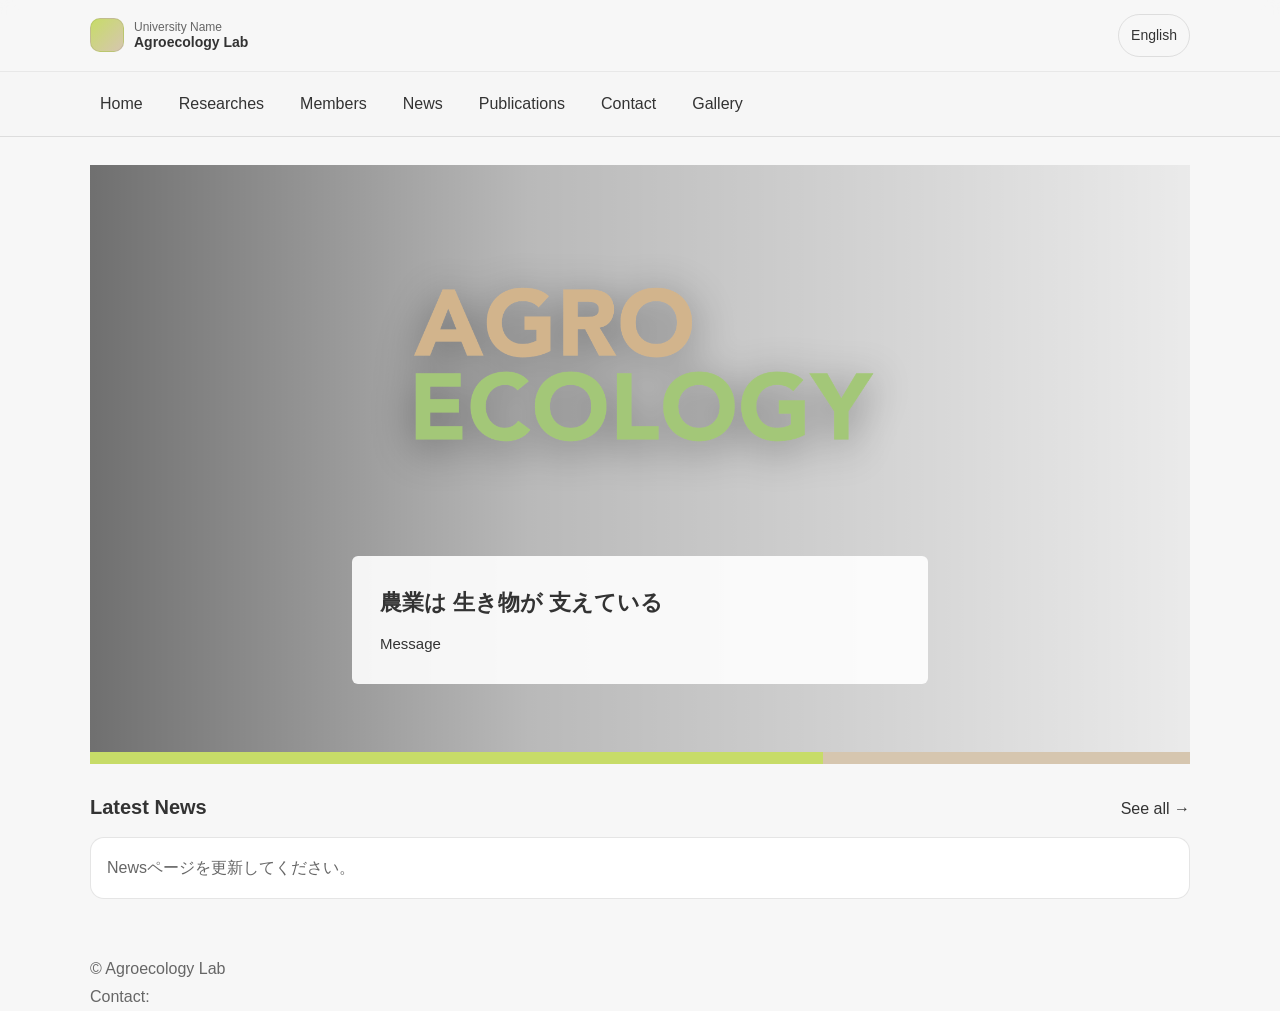
==== index.html @ 6c09c19d "Bump css version" ====
<!doctype html>
<html lang="ja">
<head>
  <meta charset="utf-8" />
  <meta name="viewport" content="width=device-width, initial-scale=1" />
  <title>Agroecology Lab</title>
  <meta name="description" content="Research lab website." />
  <link rel="stylesheet" href="./assets/css/style.css?v=2" />
</head>
<body>

  <header class="site-header">
    <div class="container header__row">
      <a class="brand" href="./">
        <span class="brand__logo" aria-hidden="true"></span>
        <span class="brand__text">
          <span class="brand__univ">University Name</span>
          <span class="brand__lab">Agroecology Lab</span>
        </span>
      </a>
      <div style="display:flex;gap:10px;align-items:center;">
        <a class="btn btn--ghost" href="./en/">English</a>
        <button class="nav-toggle" aria-label="Open menu" aria-expanded="false">☰</button>
      </div>
    </div>

    <nav class="site-nav" aria-label="Primary navigation">
      <div class="container">
        <ul class="nav-list">
          <li><a href="./">Home</a></li>
          <li><a href="./researches/">Researches</a></li>
          <li><a href="./members/">Members</a></li>
          <li><a href="./news/">News</a></li>
          <li><a href="./publications/">Publications</a></li>
          <li><a href="./contact/">Contact</a></li>
          <li><a href="./gallery/">Gallery</a></li>
        </ul>
      </div>
    </nav>
  </header>

  <main class="container">

<section class="hero">

  <div class="hero__img"></div>
  <div class="hero__overlay"></div>

  <div class="hero__content">
<img src="./assets/img/labname.png"
     alt="Agroecology Lab"
     class="hero__logo">

    <div class="hero__panel">
      <h2>農業は 生き物が 支えている</h2>
      <p>
        Message
      </p>
    </div>
  </div>

  <div class="hero__bars">
    <div class="hero__bar1"></div>
    <div class="hero__bar2"></div>
  </div>

</section>

    <section style="margin-top:26px;">
      <div style="display:flex;justify-content:space-between;align-items:baseline;gap:12px;margin-bottom:12px;">
        <h2 style="margin:0;font-size:20px;">Latest News</h2>
        <a href="./news/">See all →</a>
      </div>

      <div class="card">
        <p class="muted" style="margin:0;">
          Newsページを更新してください。
        </p>
      </div>
    </section>

  </main>

  <footer class="site-footer">
    <div class="container footer__row">
      <div class="muted">© <span id="y"></span> Agroecology Lab</div>
      <div class="muted">
        Contact: 
        <span class="js-email" data-user="YOURNAME" data-domain="example" data-tld="ac.jp"></span>
      </div>
    </div>
  </footer>

  <script src="./assets/js/main.js" defer></script>
</body>
</html>
---- assets/css/style.css ----
:root{
  --accent:#c7dc68; --accent2:#d6c6af; --bg:#f7f7f7;
  --text:#333333; --muted:#666666; --card:#ffffff;
  --border:rgba(0,0,0,.10); --maxw:1100px;
}
*{box-sizing:border-box} html,body{margin:0;padding:0}
body{background:var(--bg);color:var(--text);font-family:-apple-system,BlinkMacSystemFont,"Segoe UI",Roboto,"Hiragino Sans","Noto Sans JP",Arial,sans-serif;line-height:1.75}
a{color:inherit;text-decoration:none} a:hover{color:var(--accent)}
.container{width:min(var(--maxw),calc(100% - 32px));margin:0 auto}
.muted{color:var(--muted)}

.site-header{position:sticky;top:0;z-index:50;background:rgba(247,247,247,.9);backdrop-filter:blur(8px);border-bottom:1px solid var(--border)}
.header__row{display:flex;align-items:center;justify-content:space-between;padding:14px 0;gap:12px}
.brand{display:flex;align-items:center;gap:10px}
.brand__logo{width:34px;height:34px;border-radius:10px;background:linear-gradient(135deg,var(--accent),var(--accent2));border:1px solid rgba(0,0,0,.08)}
.brand__text{display:flex;flex-direction:column;line-height:1.2}
.brand__univ{font-size:12px;color:var(--muted)}
.brand__lab{font-weight:700;font-size:14px}

.btn{display:inline-flex;align-items:center;justify-content:center;padding:8px 12px;border-radius:999px;border:1px solid var(--border);background:var(--card);font-size:14px}
.btn--ghost{background:transparent}
.nav-toggle{display:none;border:1px solid var(--border);background:var(--card);border-radius:10px;padding:8px 10px;font-size:16px}
.site-nav{border-top:1px solid rgba(0,0,0,.06);background:rgba(247,247,247,.92)}
.site-nav.is-open{display:block}
.nav-list{list-style:none;display:flex;gap:16px;padding:10px 0;margin:0;overflow-x:auto}
.nav-list a{display:inline-block;padding:8px 10px;border-radius:10px}
.nav-list a:hover{background:rgba(199,220,104,.22)}
main.container{padding:28px 0 56px}

.hero{border-radius:18px;overflow:hidden;border:1px solid var(--border);position:relative;min-height:240px}
.hero__img{position:absolute;inset:0;background-size:cover;background-position:center}
.hero__overlay{position:absolute;inset:0;background:linear-gradient(90deg,rgba(0,0,0,.55),rgba(0,0,0,.10))}
.hero__content{position:relative;padding:28px;color:#fff;max-width:720px}
.hero__title{font-size:34px;line-height:1.2;margin:0 0 10px}
.hero__lead{margin:0;color:rgba(255,255,255,.92)}

.card{background:var(--card);border:1px solid var(--border);border-radius:14px;padding:16px}
.section{margin-top:26px}
.section__title{display:flex;align-items:baseline;justify-content:space-between;gap:12px;margin:0 0 12px}
.section__title h2{margin:0;font-size:20px}

.page__header{margin-bottom:14px;border-left:6px solid var(--accent2);padding-left:12px}
.page__title{margin:0;font-size:26px}

@media (max-width:640px){
  .nav-toggle{display:inline-flex}
  .site-nav{display:none}
  .site-nav.is-open{display:block}
  .nav-list{flex-wrap:wrap;overflow:visible}
  .hero__title{font-size:28px}
  .hero__content{padding:18px}
}

/* ===== Poster-style Hero ===== */

.hero {
  position: relative;
  min-height: 480px;
  border-radius: 0;
  border: none;
  overflow: hidden;
  display: flex;
  align-items: center;
}

.hero__img {
  position: absolute;
  inset: 0;
  background-image: url('./assets/img/background.png');
  background-size: cover;
  background-position: center;
  filter: brightness(0.65);
}

.hero__overlay {
  position: absolute;
  inset: 0;
  background: linear-gradient(
    90deg,
    rgba(0,0,0,0.55) 0%,
    rgba(0,0,0,0.25) 40%,
    rgba(0,0,0,0.05) 100%
  );
}

.hero__content {
  position: relative;
  max-width: 1100px;
  margin: 0 auto;
  padding: 80px 24px;
  color: #ffffff;
}

.hero__title-large {
  font-size: clamp(48px, 8vw, 110px);
  font-weight: 800;
  line-height: 0.9;
  margin: 0;
  letter-spacing: 2px;
}

.hero__agro {
  color: #d6c6af;
}

.hero__ecology {
  color: #c7dc68;
}

.hero__panel {
  margin-top: 30px;
  background: rgba(255,255,255,0.9);
  color: #333;
  padding: 28px;
  border-radius: 6px;
  max-width: 600px;
}

.hero__panel h2 {
  margin: 0 0 10px;
  font-size: 22px;
}

.hero__panel p {
  margin: 0;
  font-size: 15px;
  line-height: 1.6;
}

.hero__bars {
  position: absolute;
  bottom: 0;
  left: 0;
  right: 0;
  display: flex;
}

.hero__bar1 {
  height: 12px;
  background: #c7dc68;
  flex: 2;
}

.hero__bar2 {
  height: 12px;
  background: #d6c6af;
  flex: 1;
}

@media (max-width: 768px) {
  .hero {
    min-height: 380px;
  }
  .hero__content {
    padding: 50px 16px;
  }
}

/* Logo styling */

.hero__logo {
  width: clamp(260px, 45vw, 700px);
  height: auto;
  display: block;
  margin-bottom: 30px;
  filter: drop-shadow(0 8px 20px rgba(0,0,0,0.4));
}
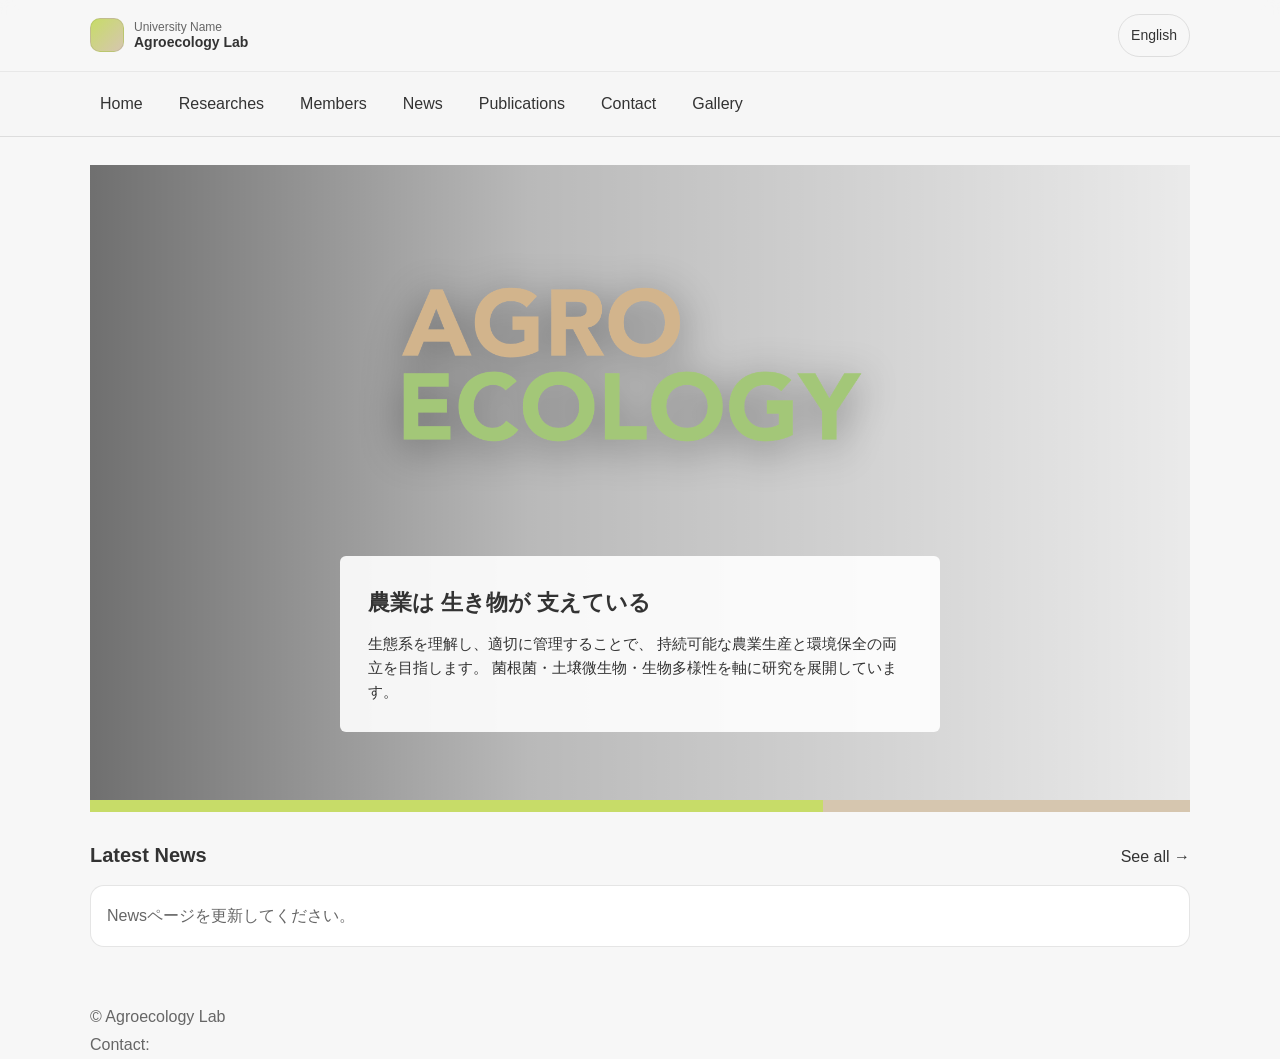
==== commit e0801ee9: "Revert "Change message" This reverts commit 189c3888eea7eb1a17b673c3c0c75e0d58c85327." ====
--- a/index.html
+++ b/index.html
@@ -5,7 +5,7 @@
   <meta name="viewport" content="width=device-width, initial-scale=1" />
   <title>Agroecology Lab</title>
   <meta name="description" content="Research lab website." />
-  <link rel="stylesheet" href="./assets/css/style.css?v=2" />
+  <link rel="stylesheet" href="./assets/css/style.css" />
 </head>
 <body>
 
@@ -54,7 +54,9 @@
     <div class="hero__panel">
       <h2>農業は 生き物が 支えている</h2>
       <p>
-        Message
+        生態系を理解し、適切に管理することで、
+        持続可能な農業生産と環境保全の両立を目指します。
+        菌根菌・土壌微生物・生物多様性を軸に研究を展開しています。
       </p>
     </div>
   </div>
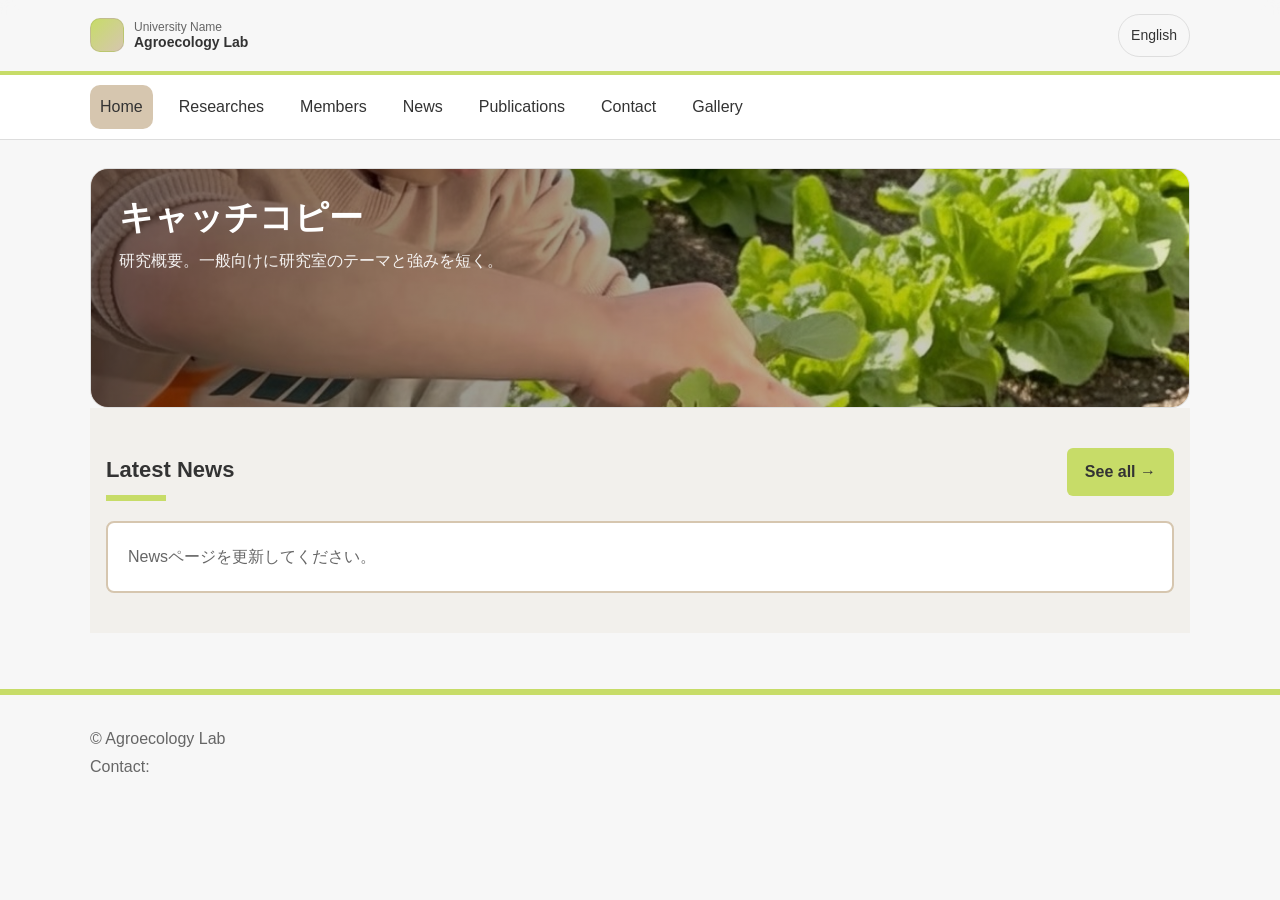
==== commit 2c7ad28f: "Apply brand classes to HTML" ====
--- a/index.html
+++ b/index.html
@@ -27,7 +27,7 @@
     <nav class="site-nav" aria-label="Primary navigation">
       <div class="container">
         <ul class="nav-list">
-          <li><a href="./">Home</a></li>
+          <li><a href="./" class="active">Home</a></li>
           <li><a href="./researches/">Researches</a></li>
           <li><a href="./members/">Members</a></li>
           <li><a href="./news/">News</a></li>
@@ -41,43 +41,27 @@
 
   <main class="container">
 
-<section class="hero">
+    <section class="hero">
+      <div class="hero__img" style="background-image:url('./assets/img/hero.jpg');"></div>
+      <div class="hero__overlay"></div>
+      <div class="hero__content">
+        <h1 class="hero__title">キャッチコピー</h1>
+        <p class="hero__lead">
+          研究概要。一般向けに研究室のテーマと強みを短く。
+        </p>
+      </div>
+    </section>
 
-  <div class="hero__img"></div>
-  <div class="hero__overlay"></div>
+    <section class="section-light">
+      <div class="container">
+        <div style="display:flex;justify-content:space-between;align-items:baseline;gap:12px;margin-bottom:12px;">
+          <h2 class="section-title" style="margin:0;">Latest News</h2>
+          <a href="./news/" class="btn-primary">See all →</a>
+        </div>
 
-  <div class="hero__content">
-<img src="./assets/img/labname.png"
-     alt="Agroecology Lab"
-     class="hero__logo">
-
-    <div class="hero__panel">
-      <h2>農業は 生き物が 支えている</h2>
-      <p>
-        生態系を理解し、適切に管理することで、
-        持続可能な農業生産と環境保全の両立を目指します。
-        菌根菌・土壌微生物・生物多様性を軸に研究を展開しています。
-      </p>
-    </div>
-  </div>
-
-  <div class="hero__bars">
-    <div class="hero__bar1"></div>
-    <div class="hero__bar2"></div>
-  </div>
-
-</section>
-
-    <section style="margin-top:26px;">
-      <div style="display:flex;justify-content:space-between;align-items:baseline;gap:12px;margin-bottom:12px;">
-        <h2 style="margin:0;font-size:20px;">Latest News</h2>
-        <a href="./news/">See all →</a>
-      </div>
-
-      <div class="card">
-        <p class="muted" style="margin:0;">
-          Newsページを更新してください。
-        </p>
+        <div class="card">
+          <p class="muted" style="margin:0;">Newsページを更新してください。</p>
+        </div>
       </div>
     </section>
 
--- a/assets/css/style.css
+++ b/assets/css/style.css
@@ -51,117 +51,88 @@
   .hero__content{padding:18px}
 }
 
-/* ===== Poster-style Hero ===== */
+/* ===== Brand Navigation ===== */
 
-.hero {
-  position: relative;
-  min-height: 480px;
-  border-radius: 0;
-  border: none;
-  overflow: hidden;
-  display: flex;
-  align-items: center;
+.site-nav {
+  border-top: 4px solid #c7dc68;
+  background: #ffffff;
 }
 
-.hero__img {
-  position: absolute;
-  inset: 0;
-  background-image: url('./assets/img/background.png');
-  background-size: cover;
-  background-position: center;
-  filter: brightness(0.65);
+.nav-list a {
+  transition: all 0.2s ease;
 }
 
-.hero__overlay {
-  position: absolute;
-  inset: 0;
-  background: linear-gradient(
-    90deg,
-    rgba(0,0,0,0.55) 0%,
-    rgba(0,0,0,0.25) 40%,
-    rgba(0,0,0,0.05) 100%
-  );
+.nav-list a:hover {
+  background: #c7dc68;
+  color: #333;
 }
 
-.hero__content {
-  position: relative;
-  max-width: 1100px;
-  margin: 0 auto;
-  padding: 80px 24px;
-  color: #ffffff;
+.nav-list a.active {
+  background: #d6c6af;
 }
 
-.hero__title-large {
-  font-size: clamp(48px, 8vw, 110px);
-  font-weight: 800;
-  line-height: 0.9;
-  margin: 0;
-  letter-spacing: 2px;
+/* ===== Section Accent ===== */
+
+.section-title {
+  position: relative;
+  font-size: 22px;
+  margin-bottom: 18px;
+  padding-bottom: 8px;
 }
 
-.hero__agro {
-  color: #d6c6af;
+.section-title::after {
+  content: "";
+  display: block;
+  width: 60px;
+  height: 6px;
+  background: #c7dc68;
+  margin-top: 6px;
 }
 
-.hero__ecology {
-  color: #c7dc68;
+/* ===== Brand Buttons ===== */
+
+.btn-primary {
+  background: #c7dc68;
+  color: #333;
+  border: none;
+  padding: 10px 18px;
+  border-radius: 6px;
+  font-weight: 600;
 }
 
-.hero__panel {
-  margin-top: 30px;
-  background: rgba(255,255,255,0.9);
-  color: #333;
-  padding: 28px;
-  border-radius: 6px;
-  max-width: 600px;
+.btn-primary:hover {
+  background: #b6c957;
 }
 
-.hero__panel h2 {
-  margin: 0 0 10px;
-  font-size: 22px;
+.btn-secondary {
+  background: #d6c6af;
+  color: #333;
+  border: none;
+  padding: 10px 18px;
+  border-radius: 6px;
 }
 
-.hero__panel p {
-  margin: 0;
-  font-size: 15px;
-  line-height: 1.6;
+.card {
+  background: #ffffff;
+  border: 2px solid #d6c6af;
+  border-radius: 8px;
+  padding: 20px;
+  transition: 0.2s;
 }
 
-.hero__bars {
-  position: absolute;
-  bottom: 0;
-  left: 0;
-  right: 0;
-  display: flex;
+.card:hover {
+  border-color: #c7dc68;
+  transform: translateY(-3px);
 }
 
-.hero__bar1 {
-  height: 12px;
-  background: #c7dc68;
-  flex: 2;
+.site-footer {
+  border-top: 6px solid #c7dc68;
+  background: #f7f7f7;
+  padding: 30px 0;
 }
 
-.hero__bar2 {
-  height: 12px;
-  background: #d6c6af;
-  flex: 1;
+.section-light {
+  background: rgba(214,198,175,0.15);
+  padding: 40px 0;
 }
 
-@media (max-width: 768px) {
-  .hero {
-    min-height: 380px;
-  }
-  .hero__content {
-    padding: 50px 16px;
-  }
-}
-
-/* Logo styling */
-
-.hero__logo {
-  width: clamp(260px, 45vw, 700px);
-  height: auto;
-  display: block;
-  margin-bottom: 30px;
-  filter: drop-shadow(0 8px 20px rgba(0,0,0,0.4));
-}
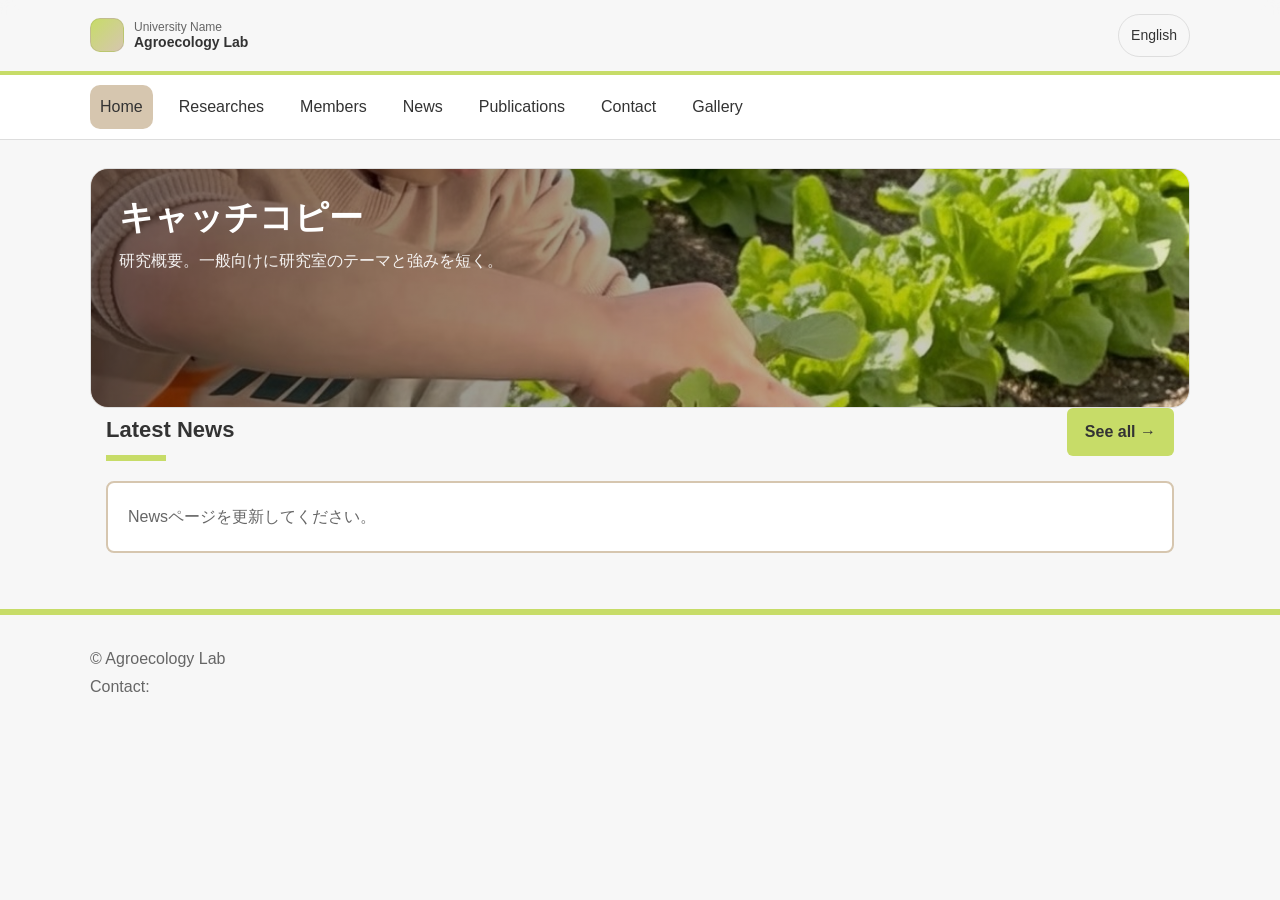
==== commit 11ca8ca2: "Set active tab beige + remove news background" ====
--- a/index.html
+++ b/index.html
@@ -52,7 +52,7 @@
       </div>
     </section>
 
-    <section class="section-light">
+    <section>
       <div class="container">
         <div style="display:flex;justify-content:space-between;align-items:baseline;gap:12px;margin-bottom:12px;">
           <h2 class="section-title" style="margin:0;">Latest News</h2>
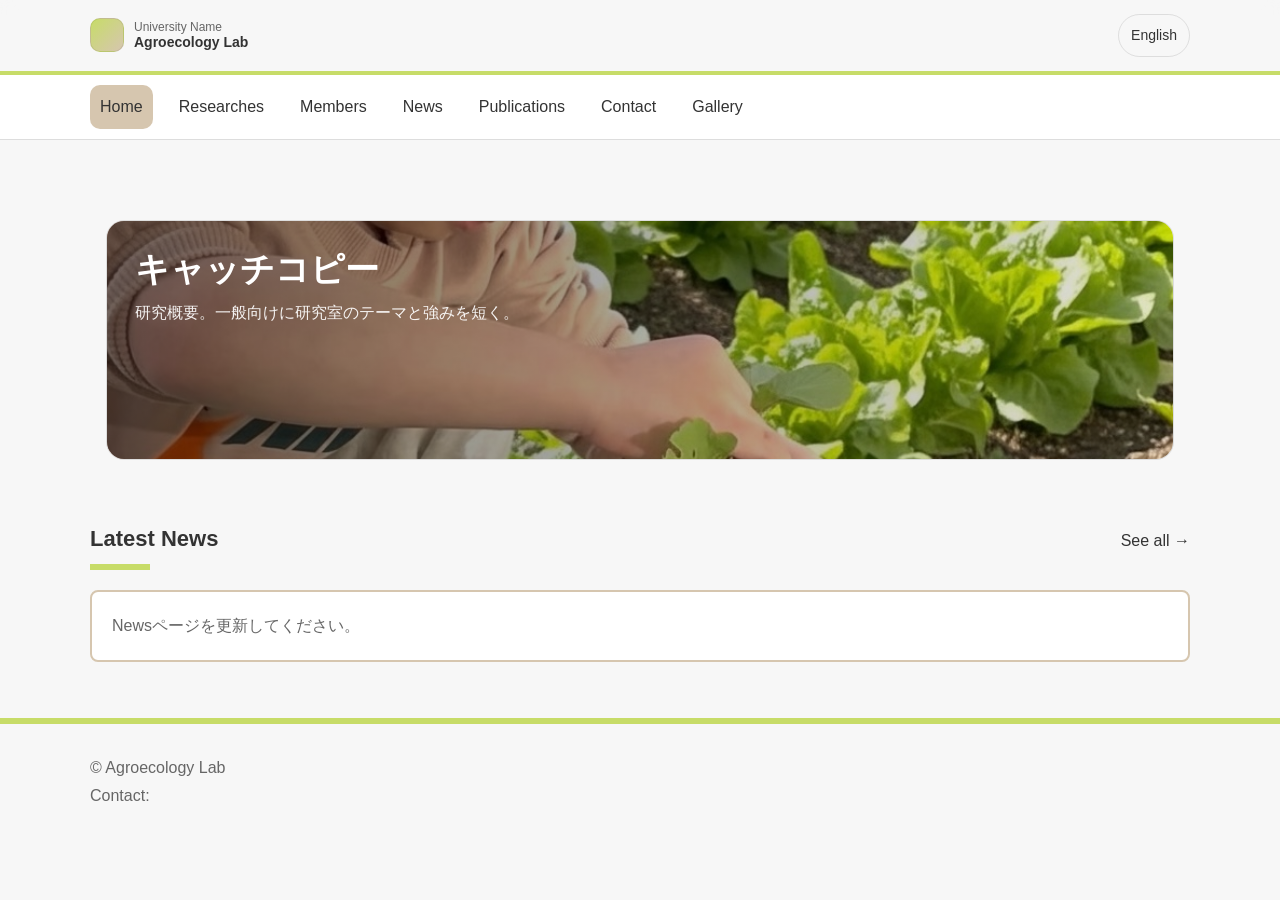
==== commit ce48f164: "Fix home layout: remove nested containers" ====
--- a/index.html
+++ b/index.html
@@ -38,34 +38,31 @@
       </div>
     </nav>
   </header>
+<main class="container">
 
-  <main class="container">
+  <section class="hero">
+    <div class="hero__img" style="background-image:url('./assets/img/hero.jpg');"></div>
+    <div class="hero__overlay"></div>
+    <div class="hero__content">
+      <h1 class="hero__title">キャッチコピー</h1>
+      <p class="hero__lead">
+         研究概要。一般向けに研究室のテーマと強みを短く。
+      </p>
+    </div>
+   </section>
 
-    <section class="hero">
-      <div class="hero__img" style="background-image:url('./assets/img/hero.jpg');"></div>
-      <div class="hero__overlay"></div>
-      <div class="hero__content">
-        <h1 class="hero__title">キャッチコピー</h1>
-        <p class="hero__lead">
-          研究概要。一般向けに研究室のテーマと強みを短く。
-        </p>
-      </div>
-    </section>
+  <section>
+    <div style="display:flex;justify-content:space-between;align-items:baseline;gap:12px;margin-bottom:12px;">
+      <h2 class="section-title" style="margin:0;">Latest News</h2>
+      <a href="./news/">See all →</a>
+    </div>
 
-    <section>
-      <div class="container">
-        <div style="display:flex;justify-content:space-between;align-items:baseline;gap:12px;margin-bottom:12px;">
-          <h2 class="section-title" style="margin:0;">Latest News</h2>
-          <a href="./news/" class="btn-primary">See all →</a>
-        </div>
+    <div class="card">
+      <p class="muted" style="margin:0;">Newsページを更新してください。</p>
+    </div>
+  </section>
 
-        <div class="card">
-          <p class="muted" style="margin:0;">Newsページを更新してください。</p>
-        </div>
-      </div>
-    </section>
-
-  </main>
+</main>
 
   <footer class="site-footer">
     <div class="container footer__row">
--- a/assets/css/style.css
+++ b/assets/css/style.css
@@ -25,28 +25,108 @@
 .nav-list{list-style:none;display:flex;gap:16px;padding:10px 0;margin:0;overflow-x:auto}
 .nav-list a{display:inline-block;padding:8px 10px;border-radius:10px}
 .nav-list a:hover{background:rgba(199,220,104,.22)}
-main.container{padding:28px 0 56px}
-
-.hero{border-radius:18px;overflow:hidden;border:1px solid var(--border);position:relative;min-height:240px}
-.hero__img{position:absolute;inset:0;background-size:cover;background-position:center}
-.hero__overlay{position:absolute;inset:0;background:linear-gradient(90deg,rgba(0,0,0,.55),rgba(0,0,0,.10))}
-.hero__content{position:relative;padding:28px;color:#fff;max-width:720px}
-.hero__title{font-size:34px;line-height:1.2;margin:0 0 10px}
-.hero__lead{margin:0;color:rgba(255,255,255,.92)}
-
-.card{background:var(--card);border:1px solid var(--border);border-radius:14px;padding:16px}
-.section{margin-top:26px}
-.section__title{display:flex;align-items:baseline;justify-content:space-between;gap:12px;margin:0 0 12px}
-.section__title h2{margin:0;font-size:20px}
-
-.page__header{margin-bottom:14px;border-left:6px solid var(--accent2);padding-left:12px}
-.page__title{margin:0;font-size:26px}
+main.container{padding:80px 0 56px}
+
+/* ===== Hero (match container width + add spacing) ===== */
+
+.hero{
+  position:relative;
+  overflow:hidden;
+  border:1px solid var(--border);
+  border-radius:18px;
+
+  /* ↓ News の枠（container）と幅を揃える */
+  width:min(var(--maxw), calc(100% - 32px));
+  margin: 0 auto 60px auto;   /* ← hero と Latest News の間隔（下余白） */
+
+  min-height:240px;
+}
+
+.hero__img{
+  position:absolute;
+  inset:0;
+  background-image:url('../img/hero.jpg'); /* CSSは assets/css/ 基準 */
+  background-size:cover;
+  background-position:center;
+}
+
+.hero__overlay{
+  position:absolute;
+  inset:0;
+  background:linear-gradient(90deg,rgba(0,0,0,.55),rgba(0,0,0,.10));
+}
+
+.hero__content{
+  position:relative;
+  padding:28px;
+  color:#fff;
+  max-width:720px;
+}
+
+.hero__title{
+  font-size:34px;
+  line-height:1.2;
+  margin:0 0 10px;
+}
+
+.hero__lead{
+  margin:0;
+  color:rgba(255,255,255,.92);
+}
+
+/* ===== Cards / Sections ===== */
+
+.card{
+  background:var(--card);
+  border:1px solid var(--border);
+  border-radius:14px;
+  padding:16px;
+}
+
+.section{
+  margin-top:0; /* ← hero で余白を作るので section 側は増やさない */
+}
+
+.section__title{
+  display:flex;
+  align-items:baseline;
+  justify-content:space-between;
+  gap:12px;
+  margin:0 0 12px;
+}
+
+.section__title h2{
+  margin:0;
+  font-size:20px;
+}
+
+/* ===== Page header ===== */
+
+.page__header{
+  margin-bottom:14px;
+  border-left:6px solid var(--accent2);
+  padding-left:12px;
+}
+
+.page__title{
+  margin:0;
+  font-size:26px;
+}
+
+/* ===== Mobile ===== */
 
 @media (max-width:640px){
   .nav-toggle{display:inline-flex}
   .site-nav{display:none}
   .site-nav.is-open{display:block}
   .nav-list{flex-wrap:wrap;overflow:visible}
+
+  .hero{
+    width:calc(100% - 32px);
+    margin: 0 auto 34px auto; /* モバイルは少し詰める */
+    border-radius:16px;
+  }
+
   .hero__title{font-size:28px}
   .hero__content{padding:18px}
 }
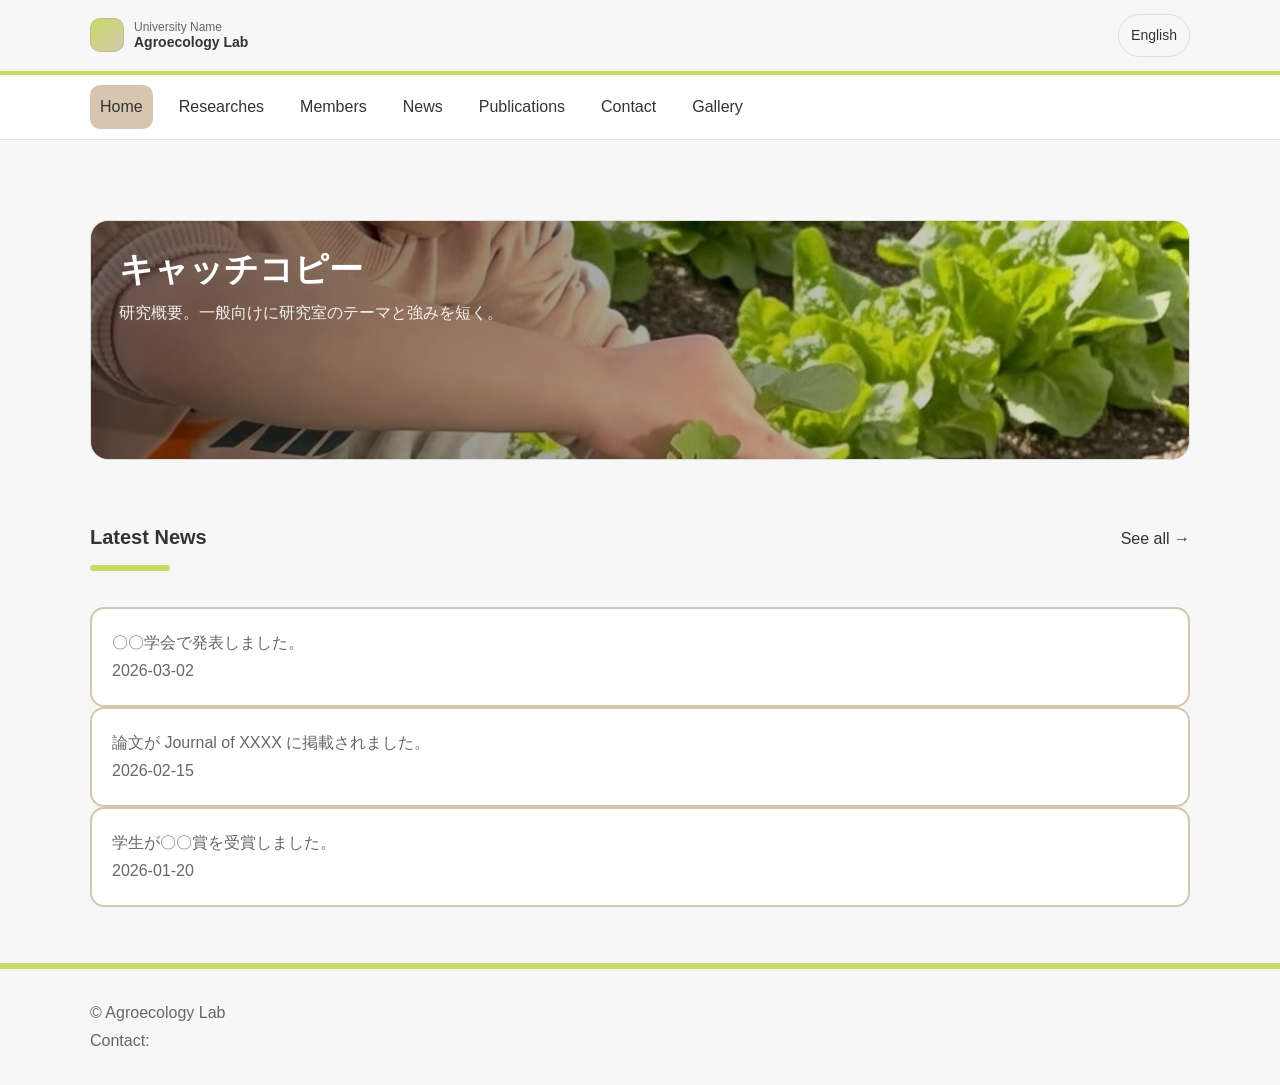
==== commit aeeb8878: "Update News" ====
--- a/index.html
+++ b/index.html
@@ -58,7 +58,18 @@
     </div>
 
     <div class="card">
-      <p class="muted" style="margin:0;">Newsページを更新してください。</p>
+      <p class="muted" style="margin:0;">〇〇学会で発表しました。</p>
+      <div class="muted">2026-03-02</div>
+    </div>
+
+    <div class="card">
+      <p class="muted" style="margin:0;">論文が Journal of XXXX に掲載されました。</p>
+      <div class="muted">2026-02-15</div>
+    </div>
+
+    <div class="card">
+      <p class="muted" style="margin:0;">学生が〇〇賞を受賞しました。</p>
+      <div class="muted">2026-01-20</div>
     </div>
   </section>
 
@@ -69,7 +80,7 @@
       <div class="muted">© <span id="y"></span> Agroecology Lab</div>
       <div class="muted">
         Contact: 
-        <span class="js-email" data-user="YOURNAME" data-domain="example" data-tld="ac.jp"></span>
+        <span class="js-email" data-user="**" data-domain="**" data-tld="ac.jp"></span>
       </div>
     </div>
   </footer>
--- a/assets/css/style.css
+++ b/assets/css/style.css
@@ -20,11 +20,9 @@
 .btn{display:inline-flex;align-items:center;justify-content:center;padding:8px 12px;border-radius:999px;border:1px solid var(--border);background:var(--card);font-size:14px}
 .btn--ghost{background:transparent}
 .nav-toggle{display:none;border:1px solid var(--border);background:var(--card);border-radius:10px;padding:8px 10px;font-size:16px}
-.site-nav{border-top:1px solid rgba(0,0,0,.06);background:rgba(247,247,247,.92)}
 .site-nav.is-open{display:block}
 .nav-list{list-style:none;display:flex;gap:16px;padding:10px 0;margin:0;overflow-x:auto}
 .nav-list a{display:inline-block;padding:8px 10px;border-radius:10px}
-.nav-list a:hover{background:rgba(199,220,104,.22)}
 main.container{padding:80px 0 56px}
 
 /* ===== Hero (match container width + add spacing) ===== */
@@ -35,11 +33,8 @@
   border:1px solid var(--border);
   border-radius:18px;
 
-  /* ↓ News の枠（container）と幅を揃える */
-  width:min(var(--maxw), calc(100% - 32px));
-  margin: 0 auto 60px auto;   /* ← hero と Latest News の間隔（下余白） */
-
   min-height:240px;
+  margin-bottom:60px;   /* 下余白だけ残す */
 }
 
 .hero__img{
@@ -76,16 +71,6 @@
 
 /* ===== Cards / Sections ===== */
 
-.card{
-  background:var(--card);
-  border:1px solid var(--border);
-  border-radius:14px;
-  padding:16px;
-}
-
-.section{
-  margin-top:0; /* ← hero で余白を作るので section 側は増やさない */
-}
 
 .section__title{
   display:flex;
@@ -149,24 +134,6 @@
 
 .nav-list a.active {
   background: #d6c6af;
-}
-
-/* ===== Section Accent ===== */
-
-.section-title {
-  position: relative;
-  font-size: 22px;
-  margin-bottom: 18px;
-  padding-bottom: 8px;
-}
-
-.section-title::after {
-  content: "";
-  display: block;
-  width: 60px;
-  height: 6px;
-  background: #c7dc68;
-  margin-top: 6px;
 }
 
 /* ===== Brand Buttons ===== */
@@ -192,10 +159,10 @@
   border-radius: 6px;
 }
 
-.card {
-  background: #ffffff;
-  border: 2px solid #d6c6af;
-  border-radius: 8px;
+.card{
+  background: var(--card);
+  border: 2px solid var(--accent2);
+  border-radius: 14px;
   padding: 20px;
   transition: 0.2s;
 }
@@ -216,3 +183,71 @@
   padding: 40px 0;
 }
 
+
+/* =====================================================
+   SECTION SYSTEM (clean version – define once only)
+   ===================================================== */
+
+/* ---- Section container spacing ---- */
+.section{
+  margin-top: 40px;
+}
+
+/* ---- Section title (single definition) ---- */
+.section-title{
+  font-size: 20px;
+  font-weight: 600;
+  margin: 0;
+  position: relative;
+}
+
+/* Green accent bar under section title */
+.section-title::after{
+  content:"";
+  display:block;
+  width:80px;
+  height:6px;
+  background: var(--accent);   /* #c7dc68 */
+  margin: 10px 0 24px 0;       /* ← ここでカードとの距離を確保 */
+  border-radius: 999px;
+}
+
+/* ---- Ensure spacing when grid/card follows ---- */
+.section-title + .grid,
+.section-title + .card{
+  margin-top: 0;   /* バーで余白を作るので不要 */
+}
+
+/* ---- Page header (Researches / Members の上部) ---- */
+.page-title{
+  font-size: 26px;
+  margin: 0 0 8px 0;
+}
+
+.page-lead{
+  margin: 0 0 24px 0;
+  color: var(--muted);
+}
+
+/* ===== Card spacing inside grids (Topics etc.) ===== */
+
+/* grid の中のカード間隔を gap で作る（これが正解） */
+.grid{
+  display: grid;          /* 念のため（既にgridでもOK） */
+  gap: 18px;              /* ← ここが “カード同士の間隔” */
+}
+
+/* 2列・3列の指定（既にある場合は上書きされませんが、無ければ効く） */
+.grid-2{ grid-template-columns: repeat(2, minmax(0, 1fr)); }
+.grid-3{ grid-template-columns: repeat(3, minmax(0, 1fr)); }
+
+/* カード自身の余計な外側余白をゼロに（gap で統一するため） */
+.grid > .card{
+  margin: 0;
+}
+
+/* モバイルは1列にして gap も少し詰める */
+@media (max-width: 900px){
+  .grid-2, .grid-3{ grid-template-columns: 1fr; }
+  .grid{ gap: 14px; }
+}
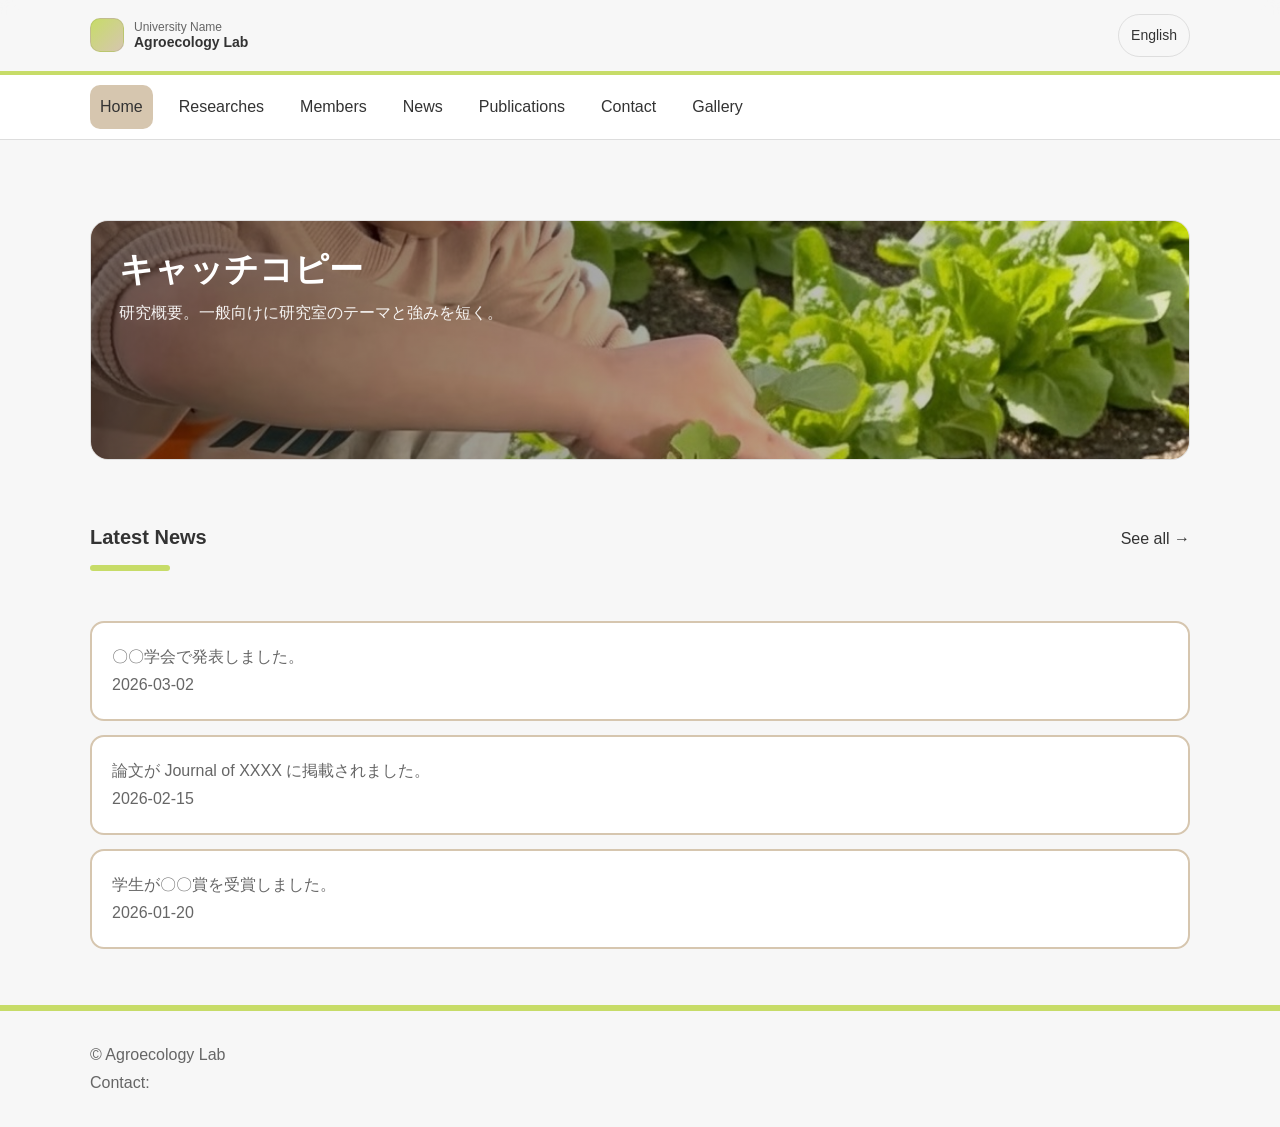
==== commit e97e3773: "Unify card spacing using grid gap" ====
--- a/index.html
+++ b/index.html
@@ -52,24 +52,26 @@
    </section>
 
   <section>
-    <div style="display:flex;justify-content:space-between;align-items:baseline;gap:12px;margin-bottom:12px;">
-      <h2 class="section-title" style="margin:0;">Latest News</h2>
-      <a href="./news/">See all →</a>
-    </div>
+    <div class="grid">
+      <div style="display:flex;justify-content:space-between;align-items:baseline;gap:12px;margin-bottom:12px;">
+        <h2 class="section-title" style="margin:0;">Latest News</h2>
+        <a href="./news/">See all →</a>
+      </div>
 
-    <div class="card">
-      <p class="muted" style="margin:0;">〇〇学会で発表しました。</p>
-      <div class="muted">2026-03-02</div>
-    </div>
+      <div class="card">
+        <p class="muted" style="margin:0;">〇〇学会で発表しました。</p>
+        <div class="muted">2026-03-02</div>
+      </div>
 
-    <div class="card">
-      <p class="muted" style="margin:0;">論文が Journal of XXXX に掲載されました。</p>
-      <div class="muted">2026-02-15</div>
-    </div>
+      <div class="card">
+        <p class="muted" style="margin:0;">論文が Journal of XXXX に掲載されました。</p>
+        <div class="muted">2026-02-15</div>
+      </div>
 
-    <div class="card">
-      <p class="muted" style="margin:0;">学生が〇〇賞を受賞しました。</p>
-      <div class="muted">2026-01-20</div>
+      <div class="card">
+        <p class="muted" style="margin:0;">学生が〇〇賞を受賞しました。</p>
+        <div class="muted">2026-01-20</div>
+      </div>
     </div>
   </section>
 
--- a/assets/css/style.css
+++ b/assets/css/style.css
@@ -197,7 +197,7 @@
 .section-title{
   font-size: 20px;
   font-weight: 600;
-  margin: 0;
+  margin: 48px 0 0 0;   /* ← 上側に余白を追加 */
   position: relative;
 }
 
@@ -233,8 +233,8 @@
 
 /* grid の中のカード間隔を gap で作る（これが正解） */
 .grid{
-  display: grid;          /* 念のため（既にgridでもOK） */
-  gap: 18px;              /* ← ここが “カード同士の間隔” */
+  display: grid;
+  gap: 14px;        /* ← 統一間隔 */
 }
 
 /* 2列・3列の指定（既にある場合は上書きされませんが、無ければ効く） */
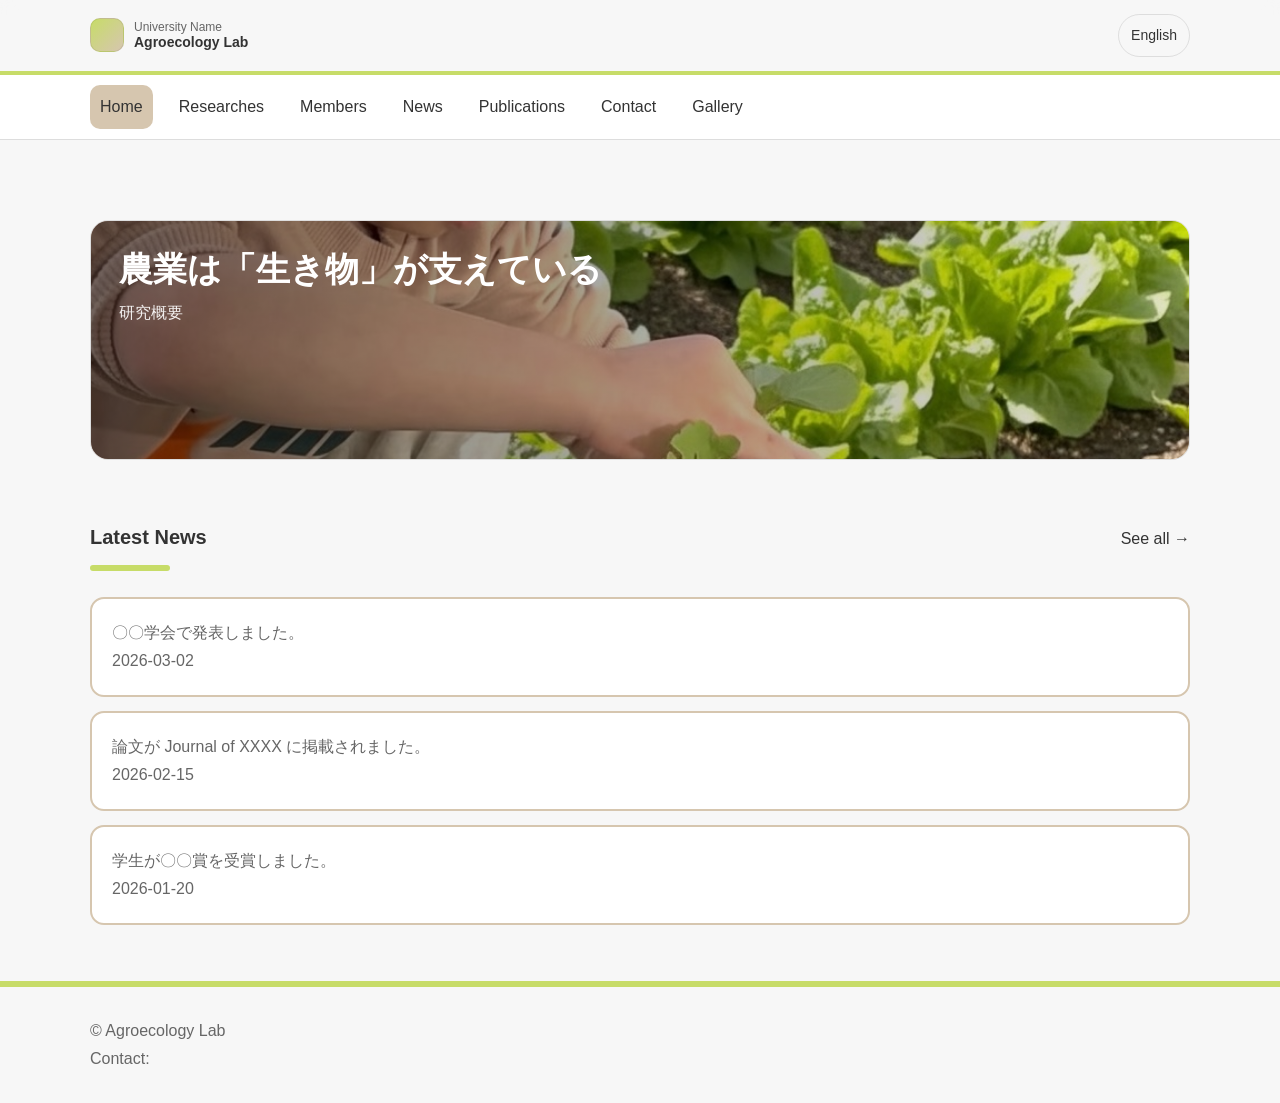
==== commit 86a05409: "Update catchphrase" ====
--- a/index.html
+++ b/index.html
@@ -44,20 +44,20 @@
     <div class="hero__img" style="background-image:url('./assets/img/hero.jpg');"></div>
     <div class="hero__overlay"></div>
     <div class="hero__content">
-      <h1 class="hero__title">キャッチコピー</h1>
+      <h1 class="hero__title">農業は「生き物」が支えている</h1>
       <p class="hero__lead">
-         研究概要。一般向けに研究室のテーマと強みを短く。
+         研究概要
       </p>
     </div>
    </section>
 
   <section>
+    <div style="display:flex;justify-content:space-between;align-items:baseline;gap:12px;margin-bottom:12px;">
+      <h2 class="section-title" style="margin:0;">Latest News</h2>
+      <a href="./news/">See all →</a>
+    </div>
+
     <div class="grid">
-      <div style="display:flex;justify-content:space-between;align-items:baseline;gap:12px;margin-bottom:12px;">
-        <h2 class="section-title" style="margin:0;">Latest News</h2>
-        <a href="./news/">See all →</a>
-      </div>
-
       <div class="card">
         <p class="muted" style="margin:0;">〇〇学会で発表しました。</p>
         <div class="muted">2026-03-02</div>
--- a/assets/css/style.css
+++ b/assets/css/style.css
@@ -167,6 +167,12 @@
   transition: 0.2s;
 }
 
+/* ---- Unified card spacing ---- */
+/* 縦並び（grid以外）だけカード間隔を作る */
+:not(.grid) > .card + .card{
+  margin-top: 14px;
+}
+
 .card:hover {
   border-color: #c7dc68;
   transform: translateY(-3px);
@@ -189,27 +195,31 @@
    ===================================================== */
 
 /* ---- Section container spacing ---- */
+/* 共通：セクション（まとまり）間隔 */
 .section{
-  margin-top: 40px;
-}
-
-/* ---- Section title (single definition) ---- */
+  margin-bottom: 56px;  /* ← Gallery 2026→2025、Members PI→Students が同じ間隔になる */
+}
+
+/* 最後のセクションだけ余白を消す（任意） */
+.section:last-of-type{
+  margin-bottom: 0;
+}
+
 .section-title{
   font-size: 20px;
   font-weight: 600;
-  margin: 48px 0 0 0;   /* ← 上側に余白を追加 */
+  margin: 0;
   position: relative;
 }
 
-/* Green accent bar under section title */
 .section-title::after{
   content:"";
   display:block;
   width:80px;
   height:6px;
-  background: var(--accent);   /* #c7dc68 */
-  margin: 10px 0 24px 0;       /* ← ここでカードとの距離を確保 */
-  border-radius: 999px;
+  background: var(--accent);
+  margin: 10px 0 14px 0;   /* ← Topics と Latest News の間隔を統一 */
+  border-radius:999px;
 }
 
 /* ---- Ensure spacing when grid/card follows ---- */
@@ -249,5 +259,8 @@
 /* モバイルは1列にして gap も少し詰める */
 @media (max-width: 900px){
   .grid-2, .grid-3{ grid-template-columns: 1fr; }
-  .grid{ gap: 14px; }
+  .grid{
+    display: grid;
+    gap: 14px;
+  }
 }
